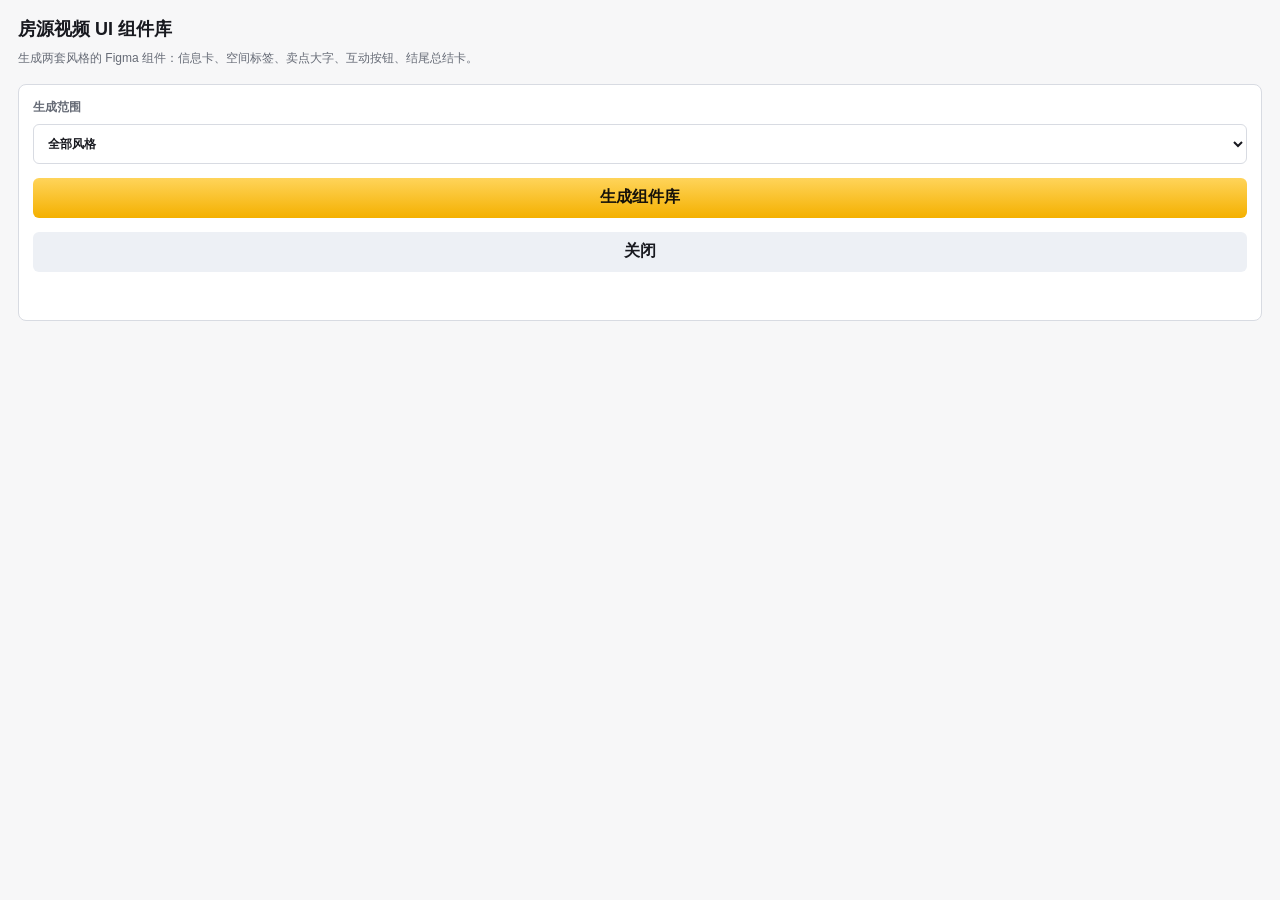
==== figma-plugin/ui.html @ 85b83058 "Add Figma UI kit plugin" ====
<!doctype html>
<html lang="zh-CN">
  <head>
    <meta charset="UTF-8" />
    <style>
      :root {
        color-scheme: light;
        --bg: #f7f7f8;
        --panel: #ffffff;
        --text: #18191f;
        --muted: #666b76;
        --line: #d8dbe2;
        --accent: #f4b000;
      }

      * {
        box-sizing: border-box;
      }

      body {
        margin: 0;
        padding: 18px;
        font-family: Inter, "Microsoft YaHei", Arial, sans-serif;
        color: var(--text);
        background: var(--bg);
      }

      h1 {
        margin: 0 0 8px;
        font-size: 18px;
        line-height: 1.25;
      }

      p {
        margin: 0 0 16px;
        color: var(--muted);
        font-size: 12px;
        line-height: 1.6;
      }

      .card {
        display: grid;
        gap: 14px;
        padding: 14px;
        background: var(--panel);
        border: 1px solid var(--line);
        border-radius: 8px;
      }

      label {
        display: grid;
        gap: 8px;
        color: var(--muted);
        font-size: 12px;
        font-weight: 700;
      }

      select,
      button {
        min-height: 40px;
        border-radius: 6px;
        font: inherit;
      }

      select {
        width: 100%;
        padding: 0 10px;
        color: var(--text);
        background: #fff;
        border: 1px solid var(--line);
      }

      button {
        border: 0;
        color: #16120a;
        font-weight: 800;
        background: linear-gradient(180deg, #ffd45a, var(--accent));
        cursor: pointer;
      }

      .secondary {
        color: var(--text);
        background: #edf0f5;
      }

      .status {
        min-height: 20px;
        color: var(--muted);
        font-size: 12px;
      }
    </style>
  </head>
  <body>
    <h1>房源视频 UI 组件库</h1>
    <p>生成两套风格的 Figma 组件：信息卡、空间标签、卖点大字、互动按钮、结尾总结卡。</p>

    <div class="card">
      <label>
        生成范围
        <select id="styleSelect">
          <option value="all">全部风格</option>
          <option value="estateBold">房源大字版</option>
          <option value="varietyVisit">探家综艺版</option>
        </select>
      </label>

      <button id="createBtn" type="button">生成组件库</button>
      <button id="closeBtn" class="secondary" type="button">关闭</button>
      <div id="status" class="status"></div>
    </div>

    <script>
      const status = document.getElementById("status");

      document.getElementById("createBtn").onclick = () => {
        status.textContent = "正在生成...";
        parent.postMessage(
          {
            pluginMessage: {
              type: "create-library",
              styleId: document.getElementById("styleSelect").value,
            },
          },
          "*"
        );
      };

      document.getElementById("closeBtn").onclick = () => {
        parent.postMessage({ pluginMessage: { type: "close" } }, "*");
      };

      window.onmessage = (event) => {
        const message = event.data.pluginMessage;
        if (!message) return;
        status.textContent = message.text || "";
      };
    </script>
  </body>
</html>
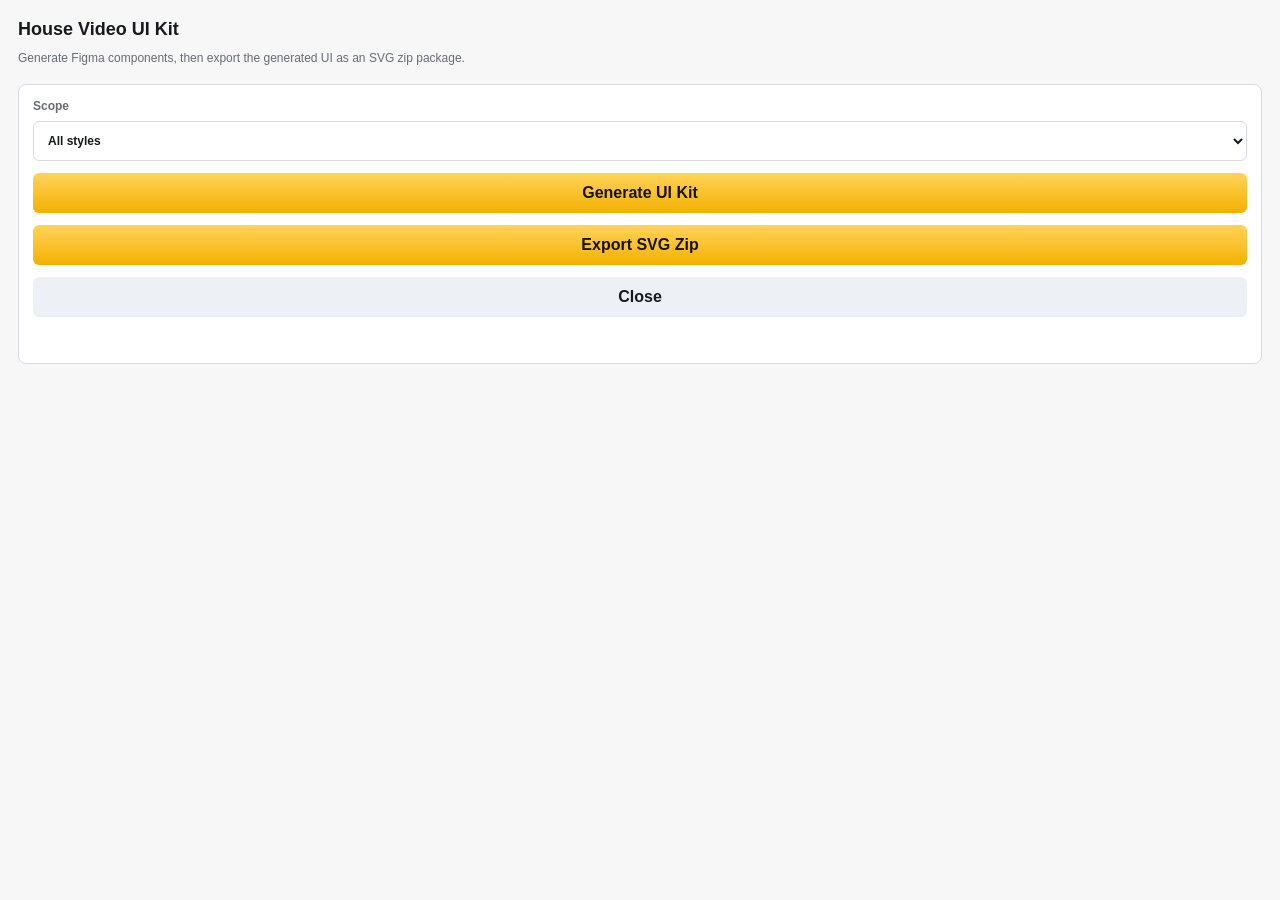
==== commit 8b99e6a2: "Add five editable cover templates and bundled fonts" ====
--- a/figma-plugin/ui.html
+++ b/figma-plugin/ui.html
@@ -1,5 +1,5 @@
 <!doctype html>
-<html lang="zh-CN">
+<html lang="en">
   <head>
     <meta charset="UTF-8" />
     <style>
@@ -20,7 +20,7 @@
       body {
         margin: 0;
         padding: 18px;
-        font-family: Inter, "Microsoft YaHei", Arial, sans-serif;
+        font-family: Inter, Arial, sans-serif;
         color: var(--text);
         background: var(--bg);
       }
@@ -40,7 +40,7 @@
 
       .card {
         display: grid;
-        gap: 14px;
+        gap: 12px;
         padding: 14px;
         background: var(--panel);
         border: 1px solid var(--line);
@@ -87,52 +87,193 @@
         min-height: 20px;
         color: var(--muted);
         font-size: 12px;
+        line-height: 1.5;
+      }
+
+      .download {
+        display: none;
+        min-height: 40px;
+        align-items: center;
+        justify-content: center;
+        border-radius: 6px;
+        color: #fff;
+        font-size: 13px;
+        font-weight: 800;
+        text-decoration: none;
+        background: #18191f;
+      }
+
+      .download.is-visible {
+        display: flex;
       }
     </style>
   </head>
   <body>
-    <h1>房源视频 UI 组件库</h1>
-    <p>生成两套风格的 Figma 组件：信息卡、空间标签、卖点大字、互动按钮、结尾总结卡。</p>
+    <h1>House Video UI Kit</h1>
+    <p>Generate Figma components, then export the generated UI as an SVG zip package.</p>
 
     <div class="card">
       <label>
-        生成范围
+        Scope
         <select id="styleSelect">
-          <option value="all">全部风格</option>
-          <option value="estateBold">房源大字版</option>
-          <option value="varietyVisit">探家综艺版</option>
+          <option value="all">All styles</option>
+          <option value="estateBold">Estate Bold</option>
+          <option value="varietyVisit">Variety Visit</option>
         </select>
       </label>
 
-      <button id="createBtn" type="button">生成组件库</button>
-      <button id="closeBtn" class="secondary" type="button">关闭</button>
+      <button id="createBtn" type="button">Generate UI Kit</button>
+      <button id="exportBtn" type="button">Export SVG Zip</button>
+      <a id="downloadLink" class="download" download="house-cover-ui-kit.zip">Download Zip</a>
+      <button id="closeBtn" class="secondary" type="button">Close</button>
       <div id="status" class="status"></div>
     </div>
 
     <script>
-      const status = document.getElementById("status");
-
-      document.getElementById("createBtn").onclick = () => {
-        status.textContent = "正在生成...";
+      const statusEl = document.getElementById("status");
+      const downloadLink = document.getElementById("downloadLink");
+
+      function setStatus(text) {
+        statusEl.textContent = text || "";
+      }
+
+      function post(type) {
+        downloadLink.classList.remove("is-visible");
         parent.postMessage(
           {
             pluginMessage: {
-              type: "create-library",
+              type,
               styleId: document.getElementById("styleSelect").value,
             },
           },
           "*"
         );
+      }
+
+      document.getElementById("createBtn").onclick = () => {
+        setStatus("Generating UI kit...");
+        post("create-library");
+      };
+
+      document.getElementById("exportBtn").onclick = () => {
+        setStatus("Exporting SVG zip...");
+        post("export-svg-zip");
       };
 
       document.getElementById("closeBtn").onclick = () => {
         parent.postMessage({ pluginMessage: { type: "close" } }, "*");
       };
+
+      function crc32(bytes) {
+        let crc = -1;
+        for (let i = 0; i < bytes.length; i += 1) {
+          crc ^= bytes[i];
+          for (let j = 0; j < 8; j += 1) {
+            crc = (crc >>> 1) ^ (0xedb88320 & -(crc & 1));
+          }
+        }
+        return (crc ^ -1) >>> 0;
+      }
+
+      function writeUint16(output, value) {
+        output.push(value & 255, (value >>> 8) & 255);
+      }
+
+      function writeUint32(output, value) {
+        output.push(value & 255, (value >>> 8) & 255, (value >>> 16) & 255, (value >>> 24) & 255);
+      }
+
+      function base64ToBytes(base64) {
+        const binary = atob(base64);
+        const bytes = new Uint8Array(binary.length);
+        for (let i = 0; i < binary.length; i += 1) {
+          bytes[i] = binary.charCodeAt(i);
+        }
+        return bytes;
+      }
+
+      function makeZip(files) {
+        const encoder = new TextEncoder();
+        const output = [];
+        const central = [];
+        let offset = 0;
+
+        files.forEach((file) => {
+          const nameBytes = encoder.encode(file.path);
+          const dataBytes = file.base64 ? base64ToBytes(file.base64) : encoder.encode(file.text || "");
+          const crc = crc32(dataBytes);
+
+          const local = [];
+          writeUint32(local, 0x04034b50);
+          writeUint16(local, 20);
+          writeUint16(local, 0);
+          writeUint16(local, 0);
+          writeUint16(local, 0);
+          writeUint16(local, 0);
+          writeUint32(local, crc);
+          writeUint32(local, dataBytes.length);
+          writeUint32(local, dataBytes.length);
+          writeUint16(local, nameBytes.length);
+          writeUint16(local, 0);
+
+          output.push(...local, ...nameBytes, ...dataBytes);
+
+          const record = [];
+          writeUint32(record, 0x02014b50);
+          writeUint16(record, 20);
+          writeUint16(record, 20);
+          writeUint16(record, 0);
+          writeUint16(record, 0);
+          writeUint16(record, 0);
+          writeUint16(record, 0);
+          writeUint32(record, crc);
+          writeUint32(record, dataBytes.length);
+          writeUint32(record, dataBytes.length);
+          writeUint16(record, nameBytes.length);
+          writeUint16(record, 0);
+          writeUint16(record, 0);
+          writeUint16(record, 0);
+          writeUint16(record, 0);
+          writeUint32(record, 0);
+          writeUint32(record, offset);
+          central.push(...record, ...nameBytes);
+
+          offset = output.length;
+        });
+
+        const centralOffset = output.length;
+        output.push(...central);
+        const centralSize = output.length - centralOffset;
+
+        writeUint32(output, 0x06054b50);
+        writeUint16(output, 0);
+        writeUint16(output, 0);
+        writeUint16(output, files.length);
+        writeUint16(output, files.length);
+        writeUint32(output, centralSize);
+        writeUint32(output, centralOffset);
+        writeUint16(output, 0);
+
+        return new Blob([new Uint8Array(output)], { type: "application/zip" });
+      }
 
       window.onmessage = (event) => {
         const message = event.data.pluginMessage;
         if (!message) return;
-        status.textContent = message.text || "";
+
+        if (message.type === "status") {
+          setStatus(message.text);
+          return;
+        }
+
+        if (message.type === "export-ready") {
+          const blob = makeZip(message.files);
+          const url = URL.createObjectURL(blob);
+          downloadLink.href = url;
+          downloadLink.download = message.filename || "house-cover-ui-kit.zip";
+          downloadLink.classList.add("is-visible");
+          setStatus(`${message.text} Click Download Zip.`);
+        }
       };
     </script>
   </body>
